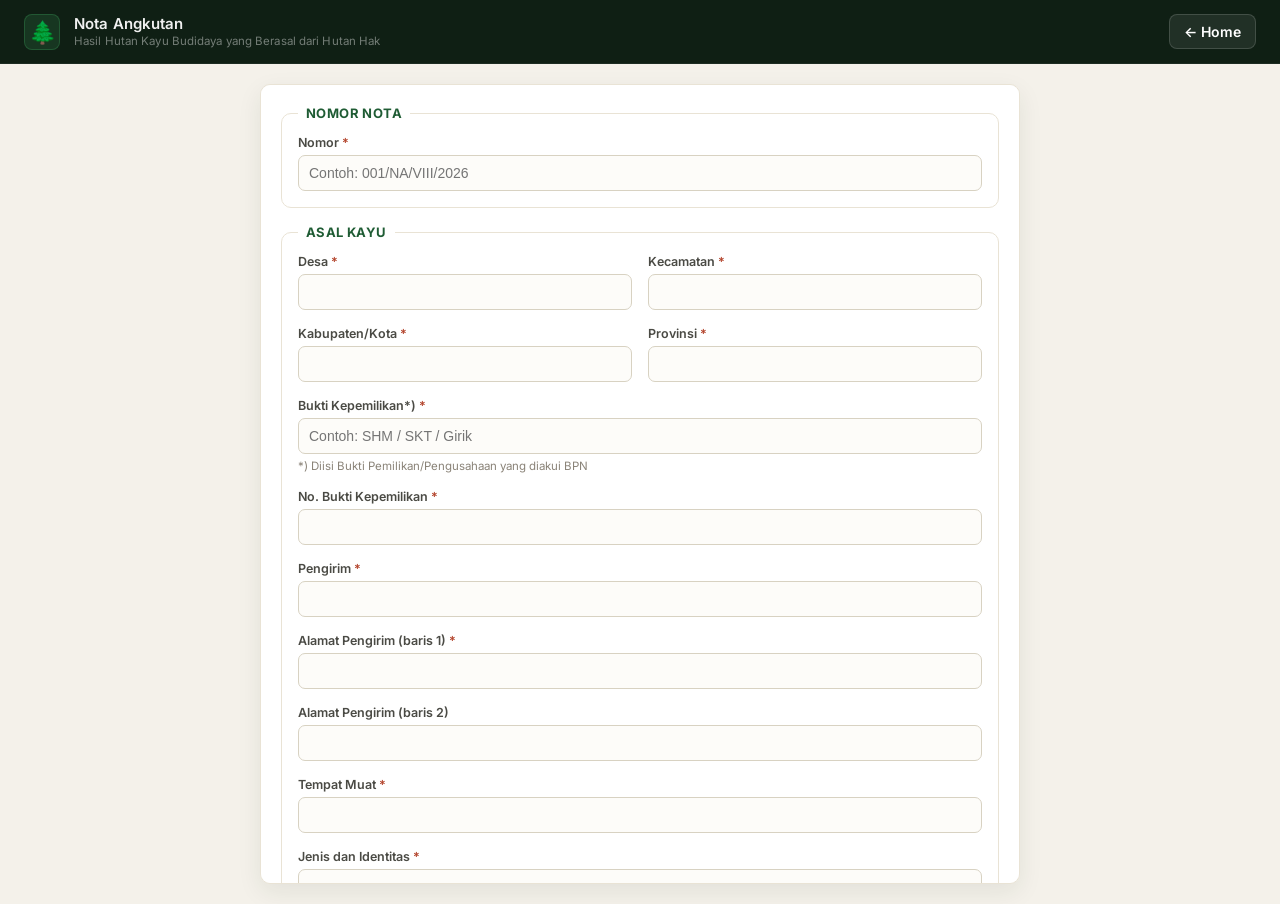
==== Surat-Nota-Angkutan/index.html @ 564a2efc "Initial commit" ====
<!DOCTYPE html>
<html lang="id">

<head>
  <meta charset="UTF-8">
  <meta name="viewport" content="width=device-width, initial-scale=1.0">
  <title>Nota Angkutan - Hasil Hutan Kayu Budidaya</title>
  <link rel="stylesheet" href="style.css">
</head>

<body>

  <div class="app">

    <!-- ============ HEADER APLIKASI ============ -->
    <header class="app-header">
      <div class="app-header__brand">
        <span class="app-header__icon">🌲</span>
        <div class="app-header__text">
          <h1>Nota Angkutan</h1>
          <p>Hasil Hutan Kayu Budidaya yang Berasal dari Hutan Hak</p>
        </div>
      </div>
      <a href="../index.html" class="btn-back-home">
        &#8592; Home
      </a>
    </header>

    <div class="app-body">

      <!-- ============ PANEL FORM (KIRI) ============ -->
      <section class="panel form-panel" aria-label="Form Input">
        <form id="notaForm" novalidate>

          <!-- HEADER / NOMOR -->
          <fieldset class="group">
            <legend>Nomor Nota</legend>
            <div class="field">
              <label for="nomor">Nomor <span class="req">*</span></label>
              <input type="text" id="nomor" name="nomor" placeholder="Contoh: 001/NA/VIII/2026" required>
            </div>
          </fieldset>

          <!-- ASAL KAYU -->
          <fieldset class="group">
            <legend>Asal Kayu</legend>

            <div class="field-row">
              <div class="field">
                <label for="desa">Desa <span class="req">*</span></label>
                <input type="text" id="desa" name="desa" required>
              </div>
              <div class="field">
                <label for="kecamatan">Kecamatan <span class="req">*</span></label>
                <input type="text" id="kecamatan" name="kecamatan" required>
              </div>
            </div>

            <div class="field-row">
              <div class="field">
                <label for="kabupaten">Kabupaten/Kota <span class="req">*</span></label>
                <input type="text" id="kabupaten" name="kabupaten" required>
              </div>
              <div class="field">
                <label for="provinsi">Provinsi <span class="req">*</span></label>
                <input type="text" id="provinsi" name="provinsi" required>
              </div>
            </div>

            <div class="field">
              <label for="buktiKepemilikan">Bukti Kepemilikan*) <span class="req">*</span></label>
              <input type="text" id="buktiKepemilikan" name="buktiKepemilikan" placeholder="Contoh: SHM / SKT / Girik">
              <small class="hint">*) Diisi Bukti Pemilikan/Pengusahaan yang diakui BPN</small>
            </div>

            <div class="field">
              <label for="noBuktiKepemilikan">No. Bukti Kepemilikan <span class="req">*</span></label>
              <input type="text" id="noBuktiKepemilikan" name="noBuktiKepemilikan">
            </div>

            <div class="field">
              <label for="pengirim">Pengirim <span class="req">*</span></label>
              <input type="text" id="pengirim" name="pengirim" required>
            </div>

            <div class="field">
              <label for="alamatPengirim1">Alamat Pengirim (baris 1) <span class="req">*</span></label>
              <input type="text" id="alamatPengirim1" name="alamatPengirim1">
            </div>
            <div class="field">
              <label for="alamatPengirim2">Alamat Pengirim (baris 2)</label>
              <input type="text" id="alamatPengirim2" name="alamatPengirim2">
            </div>

            <div class="field">
              <label for="tempatMuat">Tempat Muat <span class="req">*</span></label>
              <input type="text" id="tempatMuat" name="tempatMuat">
            </div>

            <div class="field">
              <label for="jenisIdentitas">Jenis dan Identitas <span class="req">*</span></label>
              <input type="text" id="jenisIdentitas" name="jenisIdentitas">
            </div>

            <div class="field-row">
              <div class="field">
                <label for="alatAngkut">Alat Angkut <span class="req">*</span></label>
                <input type="text" id="alatAngkut" name="alatAngkut">
              </div>
              <div class="field">
                <label for="noPol">NO. POL <span class="req">*</span></label>
                <input type="text" id="noPol" name="noPol">
              </div>
            </div>
          </fieldset>

          <!-- TUJUAN PENGANGKUTAN -->
          <fieldset class="group">
            <legend>Tujuan Pengangkutan</legend>

            <div class="field">
              <label for="namaPenerima">Nama Penerima <span class="req">*</span></label>
              <input type="text" id="namaPenerima" name="namaPenerima" required>
            </div>

            <div class="field">
              <label for="alamatPenerima1">Alamat Penerima (baris 1) <span class="req">*</span></label>
              <input type="text" id="alamatPenerima1" name="alamatPenerima1">
            </div>
            <div class="field">
              <label for="alamatPenerima2">Alamat Penerima (baris 2)</label>
              <input type="text" id="alamatPenerima2" name="alamatPenerima2">
            </div>
          </fieldset>

          <!-- MASA BERLAKU -->
          <fieldset class="group">
            <legend>Masa Berlaku</legend>

            <div class="field">
              <label for="selama">Selama <span class="req">*</span></label>
              <input type="text" id="selama" name="selama" placeholder="Contoh: 3 (tiga) hari">
            </div>

            <div class="field-row">
              <div class="field">
                <label for="dariTanggal">Dari Tanggal <span class="req">*</span></label>
                <input type="date" id="dariTanggal" name="dariTanggal">
              </div>
              <div class="field">
                <label for="sampaiTanggal">Sampai Tanggal <span class="req">*</span></label>
                <input type="date" id="sampaiTanggal" name="sampaiTanggal">
              </div>
            </div>
          </fieldset>

          <!-- TABEL ISI -->
          <fieldset class="group">
            <legend>Rincian Hasil Hutan</legend>

            <div class="table-editor" id="tableEditor">
              <div id="rowsContainer" class="rows-container"></div>
            </div>

            <div class="table-actions">
              <button type="button" id="addRowBtn" class="btn btn--ghost">+ Tambah Baris</button>
            </div>
          </fieldset>

          <!-- CATATAN -->
          <fieldset class="group">
            <legend>Catatan</legend>
            <div class="field">
              <label for="catatan">Catatan</label>
              <textarea id="catatan" name="catatan" rows="3"></textarea>
            </div>
          </fieldset>

          <!-- TANDA TANGAN -->
          <fieldset class="group">
            <legend>Tanda Tangan</legend>

            <div class="field">
              <label>Tanda Tangan</label>
              <div style="border: 1px dashed #ccc; border-radius: 8px; overflow: hidden; margin-bottom: 8px; background: #fff;">
                <canvas id="signaturePad" style="width: 100%; height: 200px; cursor: crosshair; touch-action: none; display: block;"></canvas>
              </div>
              <button type="button" id="clearSignatureBtn" class="btn btn--secondary" style="padding: 8px 16px; font-size: 14px; width: max-content;">Hapus Tanda Tangan</button>
            </div>

            <div class="field-row" style="margin-top: 16px;">
              <div class="field">
                <label for="kotaTtd">Kota (untuk tanda tangan) <span class="req">*</span></label>
                <input type="text" id="kotaTtd" name="kotaTtd" placeholder="Contoh: Depok">
              </div>
              <div class="field">
                <label for="tanggalTtd">Tanggal Tanda Tangan <span class="req">*</span></label>
                <input type="date" id="tanggalTtd" name="tanggalTtd">
              </div>
            </div>
            <div class="field">
              <label for="namaPemilik">Nama Pemilik Hutan Hak <span class="req">*</span></label>
              <input type="text" id="namaPemilik" name="namaPemilik" required>
              <small class="hint" style="margin-top: 8px; display: block; color: var(--ink-soft, #666);">Kosongkan tanggal untuk otomatis menggunakan tanggal saat dokumen diunduh.</small>
            </div>
          </fieldset>

          <!-- ============ PANEL PREVIEW (SEKARANG DI MODAL) ============ -->
          <div class="form-actions">
            <button type="button" id="downloadBlankBtn" class="btn btn--ghost"
              style="margin-right: auto; border-style: dashed;">Download File Mentah (Kosong)</button>
            <button type="reset" id="resetBtn" class="btn btn--secondary">Reset Form</button>
            <button type="button" id="previewBtn" class="btn btn--primary">Lihat & Download PDF</button>
          </div>
          <p id="formError" class="form-error" role="alert" aria-live="polite"></p>
        </form>
      </section>

      <!-- ============ CONFIRM DOWNLOAD MODAL ============ -->
      <div id="confirmModal" class="confirm-modal" aria-hidden="true">
        <div class="confirm-modal__backdrop"></div>
        <div class="confirm-modal__box">
          <div class="confirm-modal__icon">📄</div>
          <h3 class="confirm-modal__title" id="confirmModalTitle">Konfirmasi Download</h3>
          <p class="confirm-modal__desc" id="confirmModalDesc">Apakah Anda yakin ingin mengunduh file ini?</p>
          
          <div id="blankRowConfig" style="display: none; margin: 16px 0; text-align: left;">
            <label for="blankRowCount" style="display: block; font-size: 13px; font-weight: 600; color: var(--ink-soft); margin-bottom: 6px;">Jumlah Baris Tabel Kosong</label>
            <input type="number" id="blankRowCount" value="1" min="1" max="20" style="width: 100%; padding: 8px 12px; border: 1px solid var(--line); border-radius: 6px; font-size: 14px; background: #fdfcf9;">
          </div>

          <div class="confirm-modal__actions">
            <button type="button" id="confirmModalCancel" class="btn btn--secondary">Batal</button>
            <button type="button" id="confirmModalOk" class="btn btn--primary">Ya, Download</button>
          </div>
        </div>
      </div>

      <!-- ============ LOADING OVERLAY ============ -->
      <div id="loadingOverlay" class="loading-overlay" aria-hidden="true">
        <div class="loading-overlay__box">
          <div class="loading-overlay__spinner"></div>
          <p class="loading-overlay__label" id="loadingLabel">Memproses...</p>
          <div class="loading-overlay__track">
            <div class="loading-overlay__bar" id="loadingBar"></div>
          </div>
          <p class="loading-overlay__sub" id="loadingSub">Menyiapkan dokumen</p>
        </div>
      </div>

      <!-- ============ MODAL ============ -->
      <div id="previewModal" class="modal" aria-hidden="true">
        <div class="modal-backdrop" id="modalBackdrop"></div>
        <div class="modal-container">
          <div class="modal-header">
            <h2>Pratinjau Dokumen</h2>
            <button type="button" id="closeModalBtn" class="btn-icon" aria-label="Tutup">&times;</button>
          </div>
          <div class="modal-body" style="position: relative;">
            <div class="zoom-controls">
              <button type="button" id="zoomOutBtn" class="btn-icon" aria-label="Zoom Out" title="Perkecil">
                <svg width="20" height="20" viewBox="0 0 24 24" fill="none" stroke="currentColor" stroke-width="2"
                  stroke-linecap="round" stroke-linejoin="round">
                  <line x1="5" y1="12" x2="19" y2="12"></line>
                </svg>
              </button>
              <span id="zoomLevel">100%</span>
              <button type="button" id="zoomInBtn" class="btn-icon" aria-label="Zoom In" title="Perbesar">
                <svg width="20" height="20" viewBox="0 0 24 24" fill="none" stroke="currentColor" stroke-width="2"
                  stroke-linecap="round" stroke-linejoin="round">
                  <line x1="12" y1="5" x2="12" y2="19"></line>
                  <line x1="5" y1="12" x2="19" y2="12"></line>
                </svg>
              </button>
            </div>
            <div class="preview-scroll" id="modalPreviewScroll">
              <div id="pagesContainer" class="pages-container"></div>
            </div>
          </div>
          <div class="modal-footer">
            <button type="button" id="cancelDownloadBtn" class="btn btn--secondary">Kembali Edit</button>
            <button type="button" id="confirmDownloadBtn" class="btn btn--primary">Lanjut Download PDF</button>
          </div>
        </div>
      </div>

      <!-- ====== DOKUMEN TEMPLATE ====== -->
      <template id="pageTemplate">
        <div class="doc-sheet">
          <div class="doc-title">NOTA ANGKUTAN</div>
          <div class="doc-subtitle">HASIL HUTAN KAYU BUDIDAYA YANG BERASAL DARI HUTAN HAK</div>
          <div class="doc-subtitle2">(Berlaku Sebagai DKP)</div>

          <div class="doc-center-line">
            <span class="doc-label">Nomor</span><span class="doc-colon">:</span>
            <span class="doc-value out-nomor" style="min-width: 200px; border-bottom: none;"></span>
          </div>

          <div class="doc-top-info">
            <div class="doc-row">
              <div class="doc-half">
                <div class="doc-line">
                  <span class="doc-label">Desa</span><span class="doc-colon">:</span>
                  <span class="doc-value out-desa"></span>
                </div>
                <div class="doc-line">
                  <span class="doc-label">Kecamatan</span><span class="doc-colon">:</span>
                  <span class="doc-value out-kecamatan"></span>
                </div>
              </div>
              <div class="doc-half">
                <div class="doc-line">
                  <span class="doc-label" style="width: 120px;">Kabupaten/Kota</span><span class="doc-colon">:</span>
                  <span class="doc-value out-kabupaten"></span>
                </div>
                <div class="doc-line">
                  <span class="doc-label" style="width: 120px;">Provinsi</span><span class="doc-colon">:</span>
                  <span class="doc-value out-provinsi"></span>
                </div>
              </div>
            </div>

            <div class="doc-row">
              <!-- LEFT COLUMN -->
              <div class="doc-col">
                <div class="doc-section-title">ASAL KAYU</div>

                <div class="doc-line">
                  <span class="doc-label">Bukti Kepemilikan*)</span><span class="doc-colon">:</span>
                  <span class="doc-value out-buktiKepemilikan"></span>
                </div>
                <div class="doc-line">
                  <span class="doc-label">No.Bukti Kepemilikan</span><span class="doc-colon">:</span>
                  <span class="doc-value out-noBuktiKepemilikan"></span>
                </div>
                <div class="doc-line">
                  <span class="doc-label">Pengirim</span><span class="doc-colon">:</span>
                  <span class="doc-value out-pengirim"></span>
                </div>
                <div class="doc-line">
                  <span class="doc-label">Alamat Pengirim</span><span class="doc-colon">:</span>
                  <span class="doc-value out-alamatPengirim1"></span>
                </div>
                <div class="doc-line">
                  <span class="doc-label"></span><span class="doc-colon">:</span>
                  <span class="doc-value out-alamatPengirim2"></span>
                </div>
                <div class="doc-line">
                  <span class="doc-label">Tempat Muat</span><span class="doc-colon">:</span>
                  <span class="doc-value out-tempatMuat"></span>
                </div>
                <div class="doc-line">
                  <span class="doc-label">Jenis dan Identitas</span><span class="doc-colon">:</span>
                  <span class="doc-value out-jenisIdentitas"></span>
                </div>
                <div class="doc-line doc-line-alat">
                  <span class="doc-label">Alat Angkut</span><span class="doc-colon">:</span>
                  <span class="doc-value doc-value-alat out-alatAngkut"></span>
                  <span class="doc-label-nopol">NO.POL</span><span class="doc-colon-nopol">:</span>
                  <span class="doc-value doc-value-nopol out-noPol"></span>
                </div>
              </div>

              <!-- RIGHT COLUMN -->
              <div class="doc-col">
                <div class="doc-section-title">TUJUAN PENGANGKUTAN</div>

                <div class="doc-line">
                  <span class="doc-label">Nama Penerima</span><span class="doc-colon">:</span>
                  <span class="doc-value out-namaPenerima"></span>
                </div>
                <div class="doc-line">
                  <span class="doc-label">Alamat Penerima</span><span class="doc-colon">:</span>
                  <span class="doc-value out-alamatPenerima1"></span>
                </div>
                <div class="doc-line">
                  <span class="doc-label"></span><span class="doc-colon">:</span>
                  <span class="doc-value out-alamatPenerima2"></span>
                </div>

                <div class="doc-section-title doc-section-title-mt">MASA BERLAKU</div>

                <div class="doc-line">
                  <span class="doc-label">Selama</span><span class="doc-colon">:</span>
                  <span class="doc-value out-selama"></span>
                </div>
                <div class="doc-line">
                  <span class="doc-label">Dari Tanggal</span><span class="doc-colon">:</span>
                  <span class="doc-value out-dariTanggal"></span>
                </div>
                <div class="doc-line">
                  <span class="doc-label">Sampai Tanggal</span><span class="doc-colon">:</span>
                  <span class="doc-value out-sampaiTanggal"></span>
                </div>
              </div>
            </div>
          </div>

          <table class="doc-table">
            <thead>
              <tr>
                <th class="col-nomor">Nomor</th>
                <th class="col-jenis">Jenis Hasil Hutan</th>
                <th class="col-jumlah">Jumlah<br>(Batang/Kapling/Ikat)</th>
                <th class="col-volume">Volume<br>(SM)</th>
                <th class="col-ket">Keterangan</th>
              </tr>
            </thead>
            <tbody class="out-tbody">
              <!-- rows injected by JS -->
            </tbody>
            <tfoot class="out-tfoot">
              <tr>
                <td class="col-nomor"></td>
                <td class="col-jenis doc-jumlah-label">JUMLAH</td>
                <td class="col-jumlah out-totalJumlah"></td>
                <td class="col-volume out-totalVolume"></td>
                <td class="col-ket"></td>
              </tr>
            </tfoot>
          </table>

          <div class="doc-bottom-info">
            <div class="doc-catatan">
              Catatan :
              <div class="out-catatan"
                style="margin-top: 2px; margin-bottom: 4px; white-space: pre-wrap; display: none;"></div>
              <div class="doc-footnote">*) Diisi Bukti Pemilikan/Pengusahaan yang diakui BPN</div>
            </div>

            <div class="doc-signature">
              <div class="doc-signature__inner">
                <div class="doc-signature__date out-tglTtd">&nbsp;</div>
                <div class="doc-signature__role">Pemilik Hutan Hak</div>
                <div class="doc-signature__space" style="height: 80px; display: flex; align-items: center; justify-content: center; margin: 4px 0;">
                  <img class="out-signature" style="max-height: 100%; max-width: 100%; object-fit: contain; display: none;" src="" alt="" />
                </div>
                <div class="doc-signature__name out-namaPemilik"></div>
              </div>
            </div>
          </div>

        </div>
      </template>
      <!-- ====== END DOKUMEN ====== -->

    </div>
  </div>

  <!-- Libraries untuk generate PDF -->
  <script src="https://cdnjs.cloudflare.com/ajax/libs/html2canvas/1.4.1/html2canvas.min.js"></script>
  <script src="https://cdnjs.cloudflare.com/ajax/libs/jspdf/2.5.1/jspdf.umd.min.js"></script>
  <script src="script.js"></script>
</body>

</html>
---- Surat-Nota-Angkutan/style.css ----
@import url('https://fonts.googleapis.com/css2?family=Inter:wght@400;500;600;700&display=swap');

/* =========================================================
   RESET & BASE
========================================================= */
*,
*::before,
*::after {
  box-sizing: border-box;
}

:root {
  --forest-900: #16321f;
  --forest-700: #1f5c34;
  --forest-600: #2a7a45;
  --forest-500: #3a9457;
  --bark-100: #f4f1ea;
  --bark-200: #e9e3d5;
  --paper: #ffffff;
  --ink: #1c1c1c;
  --ink-soft: #4a4a44;
  --line: #d8d2c2;
  --amber: #c98a2c;
  --danger: #b3432b;
  --radius: 10px;
  --shadow: 0 8px 24px rgba(22, 50, 31, 0.08);
  font-size: 16px;
}

html,
body {
  margin: 0;
  padding: 0;
  background: var(--bark-100);
  color: var(--ink);
  font-family: "Inter", "Segoe UI", system-ui, -apple-system, sans-serif;
  -webkit-font-smoothing: antialiased;
  overflow-x: hidden;
  /* Prevent horizontal scroll on mobile */
  width: 100%;
}

button {
  font-family: inherit;
}

/* =========================================================
   APP SHELL
========================================================= */
.app {
  min-height: 100vh;
  display: flex;
  flex-direction: column;
}

.app-header {
  background: #0f1f14;
  color: #fff;
  padding: 0 24px;
  height: 64px;
  display: flex;
  align-items: center;
  justify-content: space-between;
  position: sticky;
  top: 0;
  z-index: 10;
  border-bottom: 1px solid rgba(255,255,255,0.06);
}

.btn-back-home {
  display: inline-flex;
  align-items: center;
  gap: 6px;
  padding: 8px 14px;
  border-radius: 8px;
  background: rgba(255, 255, 255, 0.08);
  border: 1px solid rgba(255, 255, 255, 0.15);
  color: #fff;
  text-decoration: none;
  font-size: 14px;
  font-weight: 600;
  white-space: nowrap;
  flex-shrink: 0;
  transition: background 0.2s, border-color 0.2s;
}

.btn-back-home:hover {
  background: rgba(58, 148, 87, 0.3);
  border-color: rgba(58, 148, 87, 0.6);
}

.app-header__brand {
  display: flex;
  align-items: center;
  gap: 14px;
  max-width: 1400px;
  margin: 0 auto;
  width: 100%;
}

.app-header__icon {
  font-size: 22px;
  line-height: 1;
  width: 36px;
  height: 36px;
  display: flex;
  align-items: center;
  justify-content: center;
  background: rgba(58, 148, 87, 0.2);
  border: 1px solid rgba(58, 148, 87, 0.35);
  border-radius: 8px;
  flex-shrink: 0;
}

.app-header__text {
  display: flex;
  flex-direction: column;
  gap: 1px;
}

.app-header h1 {
  margin: 0;
  font-size: 15px;
  font-weight: 600;
  letter-spacing: 0.1px;
  color: #f0f0f0;
  line-height: 1.2;
}

.app-header p {
  margin: 0;
  font-size: 11.5px;
  color: rgba(255, 255, 255, 0.42);
  letter-spacing: 0.1px;
  font-weight: 400;
  line-height: 1.3;
}

.app-body {
  flex: 1;
  padding: 20px;
  max-width: 800px;
  width: 100%;
  margin: 0 auto;
}

@media (max-width: 520px) {
  .app-body {
    padding: 10px 8px;
  }

  .form-panel {
    padding: 14px 14px 18px;
  }

  .group {
    padding: 12px 12px 14px;
  }
}

.panel {
  background: var(--paper);
  border-radius: var(--radius);
  box-shadow: var(--shadow);
  border: 1px solid var(--bark-200);
}

/* =========================================================
   FORM PANEL
========================================================= */
.form-panel {
  padding: 20px 20px 24px;
  max-height: calc(100vh - 100px);
  overflow-y: auto;
}

@media (max-width: 980px) {
  .form-panel {
    max-height: none;
  }
}

.group {
  border: 1px solid var(--bark-200);
  border-radius: var(--radius);
  padding: 14px 16px 16px;
  margin: 0 0 16px;
}

.group legend {
  padding: 0 8px;
  font-weight: 700;
  font-size: 13px;
  letter-spacing: 0.4px;
  text-transform: uppercase;
  color: var(--forest-700);
}

.field {
  margin-bottom: 16px;
}

.field:last-child {
  margin-bottom: 0;
}

.field-row {
  display: grid;
  grid-template-columns: 1fr 1fr;
  gap: 16px;
  margin-bottom: 16px;
}

.field-row:last-child {
  margin-bottom: 0;
}

.field-row .field {
  margin-bottom: 0;
}

@media (max-width: 520px) {
  .field-row {
    grid-template-columns: 1fr;
  }
}

.field label {
  display: block;
  font-size: 12.5px;
  font-weight: 600;
  color: var(--ink-soft);
  margin-bottom: 5px;
}

.req {
  color: var(--danger);
}

.field input[type="text"],
.field input[type="date"],
.field textarea {
  width: 100%;
  padding: 9px 10px;
  border: 1px solid var(--line);
  border-radius: 7px;
  font-size: 14px;
  background: #fdfcf9;
  color: var(--ink);
  transition: border-color .15s, box-shadow .15s;
}

.field input:focus,
.field textarea:focus {
  outline: none;
  border-color: var(--forest-500);
  box-shadow: 0 0 0 3px rgba(58, 148, 87, 0.18);
  background: #fff;
}

.field textarea {
  resize: vertical;
  min-height: 60px;
}

.hint {
  display: block;
  margin-top: 5px;
  font-size: 11.5px;
  color: #8a8378;
}

/* Table editor (input side - now Card Layout) */
.table-editor {
  border: none;
  background: transparent;
  overflow: visible;
}

.rows-container {
  display: flex;
  flex-direction: column;
  gap: 16px;
}

.row-item {
  display: grid;
  grid-template-columns: 1fr 1fr;
  gap: 14px;
  background: var(--paper);
  border: 1px solid var(--bark-200);
  border-radius: 10px;
  padding: 16px;
  position: relative;
  box-shadow: 0 2px 8px rgba(0, 0, 0, 0.04);
  transition: transform 0.2s, box-shadow 0.2s;
}

.row-item:hover {
  transform: translateY(-2px);
  box-shadow: 0 4px 12px rgba(0, 0, 0, 0.08);
  border-color: var(--line);
}

.row-item-header {
  grid-column: 1 / -1;
  display: flex;
  justify-content: space-between;
  align-items: center;
  border-bottom: 1px solid var(--bark-200);
  padding-bottom: 10px;
  margin-bottom: 2px;
}

.row-item-title {
  font-weight: 700;
  font-size: 13px;
  color: var(--forest-700);
  text-transform: uppercase;
  letter-spacing: 0.5px;
}

.row-delete-btn {
  background: rgba(179, 67, 43, 0.1);
  color: var(--danger);
  border: 1px solid rgba(179, 67, 43, 0.3);
  border-radius: 20px;
  padding: 4px 12px;
  font-size: 12px;
  font-weight: 600;
  cursor: pointer;
  transition: all 0.2s ease;
}

.row-delete-btn:hover {
  background: var(--danger);
  color: #fff;
}

.row-field {
  display: flex;
  flex-direction: column;
  gap: 6px;
}

.row-field label {
  font-size: 11.5px;
  font-weight: 600;
  color: var(--ink-soft);
  text-transform: uppercase;
  letter-spacing: 0.3px;
}

.row-field input {
  width: 100%;
  border: 1px solid var(--line);
  padding: 10px 12px;
  font-size: 13.5px;
  background: #fdfcf9;
  border-radius: 6px;
  transition: all 0.2s ease;
  color: var(--ink);
}

.row-field input:focus {
  outline: none;
  background: #fff;
  border-color: var(--forest-500);
  box-shadow: 0 0 0 3px rgba(58, 148, 87, 0.15);
}

.field-full {
  grid-column: 1 / -1;
}

.field-half {
  grid-column: span 1;
}

@media (max-width: 480px) {
  .row-item {
    grid-template-columns: 1fr;
  }

  .field-half {
    grid-column: 1 / -1;
  }
}

.table-actions {
  display: flex;
  gap: 10px;
  margin-top: 10px;
}

/* Jumlah + satuan layout */
.jumlah-input-row {
  display: flex;
  gap: 6px;
  align-items: center;
}

.jumlah-number-input {
  flex: 1;
  border: 1px solid var(--line);
  padding: 10px 12px;
  font-size: 13.5px;
  background: #fdfcf9;
  border-radius: 6px;
  transition: all 0.2s ease;
  color: var(--ink);
  font-family: inherit;
  min-width: 0;
}

.jumlah-number-input:focus {
  outline: none;
  background: #fff;
  border-color: var(--forest-500);
  box-shadow: 0 0 0 3px rgba(58, 148, 87, 0.15);
}

.satuan-select {
  flex-shrink: 0;
  border: 1px solid var(--line);
  padding: 10px 8px;
  font-size: 13px;
  background: #fdfcf9;
  border-radius: 6px;
  color: var(--ink);
  font-family: inherit;
  cursor: pointer;
  transition: border-color 0.2s, box-shadow 0.2s;
  -webkit-appearance: none;
  appearance: none;
  text-align: center;
  min-width: 100px;
}

.satuan-select:focus {
  outline: none;
  border-color: var(--forest-500);
  box-shadow: 0 0 0 3px rgba(58, 148, 87, 0.15);
}

/* Buttons */
.btn {
  border: none;
  border-radius: 8px;
  padding: 10px 16px;
  font-size: 13.5px;
  font-weight: 600;
  cursor: pointer;
  transition: transform .08s ease, background .15s, box-shadow .15s;
}

.btn:active {
  transform: translateY(1px);
}

.btn--primary {
  background: var(--forest-600);
  color: #fff;
  box-shadow: 0 4px 12px rgba(42, 122, 69, 0.3);
}

.btn--primary:hover {
  background: var(--forest-700);
}

.btn--secondary {
  background: var(--bark-200);
  color: var(--forest-900);
}

.btn--secondary:hover {
  background: #ded6c1;
}

.btn--ghost {
  background: #fff;
  color: var(--forest-700);
  border: 1px solid var(--forest-500);
  padding: 7px 12px;
  font-size: 12.5px;
}

.btn--ghost:hover {
  background: #eef6f0;
}

.btn--danger {
  color: var(--danger);
  border-color: var(--danger);
}

.btn--danger:hover {
  background: #fbebe6;
}

.form-actions {
  display: flex;
  gap: 12px;
  margin-top: 32px;
  padding-top: 24px;
  border-top: 1px solid var(--bark-200);
  align-items: center;
  justify-content: flex-end;
}

@media (max-width: 480px) {
  .form-actions {
    flex-direction: column-reverse;
  }
  .form-actions .btn {
    width: 100%;
    padding: 14px 16px;
  }
}

.form-error {
  color: var(--danger);
  font-size: 13px;
  font-weight: 600;
  margin: 10px 0 0;
  min-height: 18px;
}

/* =========================================================
   VALIDATION POPUP (MODAL OVERLAY)
========================================================= */
.validation-popup-overlay {
  position: fixed;
  inset: 0;
  z-index: 2000;
  display: flex;
  align-items: center;
  justify-content: center;
  padding: 20px;
  background: rgba(0, 0, 0, 0.35);
  backdrop-filter: blur(6px);
  animation: overlayFadeIn 0.2s ease;
}

@keyframes overlayFadeIn {
  from { opacity: 0; }
  to   { opacity: 1; }
}

.validation-popup {
  background: #ffffff;
  border: 1px solid rgba(210, 180, 175, 0.6);
  border-radius: 20px;
  padding: 0;
  width: 100%;
  max-width: 480px;
  box-shadow: 0 24px 64px rgba(0, 0, 0, 0.18);
  overflow: hidden;
  animation: popupIn 0.28s cubic-bezier(0.34, 1.56, 0.64, 1);
}

@keyframes popupIn {
  from { opacity: 0; transform: scale(0.94) translateY(10px); }
  to   { opacity: 1; transform: scale(1) translateY(0); }
}

.validation-popup__header {
  display: flex;
  justify-content: space-between;
  align-items: center;
  padding: 18px 20px 16px;
  background: #fff8f7;
  border-bottom: 1px solid rgba(210, 180, 175, 0.5);
}

.validation-popup__title {
  font-size: 14px;
  font-weight: 700;
  color: #2c2c2c;
  display: flex;
  align-items: center;
  gap: 8px;
}

.validation-popup__icon {
  font-size: 18px;
  line-height: 1;
}

.validation-popup__close {
  background: transparent;
  border: 1.5px solid rgba(179, 67, 43, 0.4);
  border-radius: 20px;
  color: var(--danger);
  font-size: 12px;
  font-weight: 600;
  padding: 4px 12px;
  cursor: pointer;
  transition: all 0.15s ease;
  white-space: nowrap;
  flex-shrink: 0;
}

.validation-popup__close:hover {
  background: var(--danger);
  color: #fff;
  border-color: var(--danger);
}

.validation-popup__chips {
  display: flex;
  flex-wrap: wrap;
  gap: 8px;
  padding: 18px 20px 22px;
  background: #ffffff;
}

.validation-popup__chip {
  display: inline-flex;
  align-items: center;
  gap: 5px;
  background: #ffffff;
  border: 1.5px solid rgba(200, 110, 90, 0.45);
  border-radius: 20px;
  color: #c0422a;
  font-size: 12.5px;
  font-weight: 500;
  padding: 5px 13px;
  font-family: "Inter", "Segoe UI", sans-serif;
}

.validation-popup__chip-x {
  font-size: 10px;
  opacity: 0.65;
}


/* =========================================================
   MODAL PRATINJAU
========================================================= */
.modal {
  display: none;
  position: fixed;
  top: 0;
  left: 0;
  right: 0;
  bottom: 0;
  z-index: 1000;
  align-items: center;
  justify-content: center;
  padding: 16px;
}

.modal.active {
  display: flex;
}

.modal-backdrop {
  position: absolute;
  top: 0;
  left: 0;
  right: 0;
  bottom: 0;
  background: rgba(0, 0, 0, 0.6);
  backdrop-filter: blur(4px);
}

.modal-container {
  position: relative;
  background: var(--paper);
  border-radius: 12px;
  width: 100%;
  max-width: 900px;
  max-height: 90vh;
  display: flex;
  flex-direction: column;
  box-shadow: 0 10px 40px rgba(0, 0, 0, 0.3);
  overflow: hidden;
}

.modal-header {
  padding: 16px 24px;
  border-bottom: 1px solid var(--bark-200);
  display: flex;
  justify-content: space-between;
  align-items: center;
  background: #fff;
}

.modal-header h2 {
  margin: 0;
  font-size: 18px;
  color: var(--forest-900);
}

.btn-icon {
  background: none;
  border: none;
  font-size: 24px;
  cursor: pointer;
  color: var(--ink-soft);
  padding: 4px;
  line-height: 1;
}

.btn-icon:hover {
  color: var(--danger);
}

.modal-body {
  flex: 1;
  overflow: auto;
  background: var(--bark-200);
  padding: 24px;
  display: flex;
  justify-content: center;
  align-items: flex-start;
}

.modal-footer {
  padding: 16px 24px;
  border-top: 1px solid var(--bark-200);
  display: flex;
  justify-content: flex-end;
  gap: 12px;
  background: #fff;
}

/* Scaling container for mobile inside modal */
.pages-container {
  display: flex;
  flex-direction: column;
  gap: 24px;
  transform-origin: top center;
  transition: transform 0.2s ease;
}

.zoom-controls {
  position: absolute;
  top: 16px;
  right: 16px;
  background: rgba(255, 255, 255, 0.95);
  backdrop-filter: blur(4px);
  border-radius: 30px;
  display: flex;
  align-items: center;
  gap: 8px;
  padding: 6px 8px;
  box-shadow: 0 4px 12px rgba(0, 0, 0, 0.15);
  border: 1px solid var(--bark-200);
  z-index: 10;
}

.zoom-controls .btn-icon {
  background: var(--forest-50);
  color: var(--forest-900);
  border-radius: 50%;
  width: 32px;
  height: 32px;
  display: flex;
  align-items: center;
  justify-content: center;
  transition: all 0.2s;
}

.zoom-controls .btn-icon:hover {
  background: var(--forest-100);
  transform: scale(1.05);
}

.zoom-controls #zoomLevel {
  font-size: 13px;
  font-weight: 700;
  color: var(--forest-900);
  min-width: 44px;
  text-align: center;
}

/* =========================================================
   DOKUMEN — REPLIKA TATA LETAK ASLI (JANGAN DIUBAH)
   Ukuran dasar meniru kertas A4
========================================================= */
.doc-sheet {
  width: 794px;
  /* A4 width */
  min-height: 1123px;
  /* A4 height */
  margin: 0 auto;
  /* Center within the scroll container */
  background: #ffffff;
  color: #000;
  font-family: "Times New Roman", Times, serif;
  font-size: 15px;
  line-height: 1.5;
  padding: 40px 50px;
  box-shadow: 0 2px 14px rgba(0, 0, 0, 0.18);
  position: relative;
  box-sizing: border-box;
  display: flex;
  flex-direction: column;
}

.doc-bottom-info {
  margin-top: 40px;
}

.doc-title {
  text-align: center;
  font-weight: 700;
  font-size: 18px;
  letter-spacing: 0.5px;
}

.doc-subtitle {
  text-align: center;
  font-weight: 700;
  font-size: 16px;
  margin-top: 2px;
}

.doc-subtitle2 {
  text-align: center;
  font-size: 15px;
  margin-top: 2px;
  margin-bottom: 5px;
}

.doc-center-line {
  text-align: center;
  margin-bottom: 20px;
}

.doc-center-line .doc-label {
  display: inline-block;
  margin-right: 5px;
}

.doc-center-line .doc-value {
  display: inline-block;
  text-align: left;
  border-bottom: 1px solid #000;
}

.doc-row {
  display: flex;
  justify-content: space-between;
  margin-bottom: 10px;
}

.doc-half,
.doc-col {
  width: 48%;
}

.doc-line {
  display: flex;
  margin-bottom: 4px;
}

.doc-label {
  width: 140px;
  flex-shrink: 0;
}

.doc-colon {
  width: 15px;
  text-align: center;
  flex-shrink: 0;
}

.doc-value {
  flex-grow: 1;
  border-bottom: 1px solid #000;
  min-height: 22px;
  word-break: break-word;
}

.doc-section-title {
  font-weight: 700;
  margin: 15px 0 5px;
}

.doc-section-title-mt {
  margin-top: 25px;
}

.doc-line-alat {
  display: flex;
  align-items: flex-end;
  flex-wrap: nowrap;
  white-space: nowrap;
}

.doc-line-alat::after {
  content: "";
  flex-grow: 1;
}

.doc-value-alat {
  flex-grow: 0;
  flex-shrink: 0;
  min-width: 70px;
  width: auto;
}

.doc-label-nopol {
  margin-left: 5px;
  margin-right: 5px;
  flex-shrink: 0;
  white-space: nowrap;
  font-size: 12.5px;
}

.doc-colon-nopol {
  margin-right: 5px;
  font-size: 12.5px;
}

.doc-value-nopol {
  flex-grow: 0;
  flex-shrink: 0;
  min-width: 70px;
  width: auto;
  font-size: 12.5px;
}

.doc-table {
  width: 100%;
  border-collapse: collapse;
  margin-top: 20px;
  font-size: 14px;
}

.doc-table th,
.doc-table td {
  border: 1px solid #000;
  padding: 5px;
  text-align: center;
  vertical-align: top;
}

.doc-table thead th {
  font-weight: 700;
}

.doc-table tbody td {
  /* Minimal height padding but without hardcoding 400px so it grows dynamically */
}

.doc-table tbody td.col-jenis {
  text-align: left;
}

.doc-table tfoot td {
  height: 30px;
  font-weight: 700;
}

.doc-table .col-nomor {
  width: 50px;
}

.doc-table .col-jenis {
  width: 250px;
}

.doc-table .col-jumlah {
  width: 150px;
}

.doc-table .col-volume {
  width: 100px;
}

.doc-table .col-ket {
  width: 150px;
}

.doc-jumlah-label {
  text-align: center !important;
}

.doc-catatan {
  margin-top: 15px;
  font-size: 14px;
}

.doc-footnote {
  margin-left: 20px;
  margin-top: 5px;
}

.doc-signature {
  display: flex;
  justify-content: flex-end;
  margin-top: 30px;
}

.doc-signature__inner {
  text-align: center;
  width: 250px;
}

.doc-signature__date {
  margin-bottom: 5px;
  min-height: 22px;
}

.doc-signature__role {
  margin-bottom: 70px;
}

.doc-signature__name {
  text-decoration: underline;
}

.doc-sheet.render-mode {
  box-shadow: none;
}

.doc-signature__name {
  text-decoration: underline;
}

.doc-sheet.render-mode {
  box-shadow: none;
}

/* =========================================================
   CONFIRM DOWNLOAD MODAL
========================================================= */
.confirm-modal {
  display: none;
  position: fixed;
  inset: 0;
  z-index: 2000;
  align-items: center;
  justify-content: center;
}

.confirm-modal.active {
  display: flex;
}

.confirm-modal__backdrop {
  position: absolute;
  inset: 0;
  background: rgba(0, 0, 0, 0.5);
  backdrop-filter: blur(6px);
}

.confirm-modal__box {
  position: relative;
  background: #fff;
  border-radius: 18px;
  padding: 36px 32px 28px;
  max-width: 360px;
  width: calc(100% - 40px);
  text-align: center;
  box-shadow: 0 20px 60px rgba(0, 0, 0, 0.25);
  animation: slideUp 0.25s cubic-bezier(0.34, 1.56, 0.64, 1) forwards;
}

@keyframes slideUp {
  from { opacity: 0; transform: translateY(30px) scale(0.95); }
  to   { opacity: 1; transform: translateY(0) scale(1); }
}

.confirm-modal__icon {
  font-size: 42px;
  margin-bottom: 12px;
}

.confirm-modal__title {
  margin: 0 0 8px;
  font-size: 18px;
  font-weight: 700;
  color: var(--forest-900);
}

.confirm-modal__desc {
  margin: 0 0 24px;
  font-size: 14px;
  color: var(--ink-soft);
  line-height: 1.6;
}

.confirm-modal__actions {
  display: flex;
  gap: 10px;
  justify-content: center;
}

.confirm-modal__actions .btn {
  flex: 1;
  padding: 12px 16px;
}

/* =========================================================
   LOADING OVERLAY
========================================================= */
.loading-overlay {
  display: none;
  position: fixed;
  inset: 0;
  z-index: 3000;
  align-items: center;
  justify-content: center;
  background: rgba(0, 0, 0, 0.55);
  backdrop-filter: blur(8px);
}

.loading-overlay.active {
  display: flex;
}

.loading-overlay__box {
  background: #fff;
  border-radius: 18px;
  padding: 36px 32px;
  max-width: 320px;
  width: calc(100% - 40px);
  text-align: center;
  box-shadow: 0 20px 60px rgba(0,0,0,0.25);
  animation: slideUp 0.2s ease forwards;
}

.loading-overlay__spinner {
  width: 48px;
  height: 48px;
  border: 4px solid var(--bark-200);
  border-top-color: var(--forest-600);
  border-radius: 50%;
  margin: 0 auto 20px;
  animation: spin 0.8s linear infinite;
}

@keyframes spin {
  to { transform: rotate(360deg); }
}

.loading-overlay__label {
  font-size: 16px;
  font-weight: 700;
  color: var(--forest-900);
  margin: 0 0 6px;
}

.loading-overlay__track {
  background: var(--bark-200);
  border-radius: 99px;
  height: 8px;
  margin: 16px 0 10px;
  overflow: hidden;
}

.loading-overlay__bar {
  height: 100%;
  width: 0%;
  background: linear-gradient(90deg, var(--forest-500), var(--forest-400));
  border-radius: 99px;
  transition: width 0.35s ease;
}

.loading-overlay__sub {
  font-size: 12.5px;
  color: var(--ink-soft);
  margin: 0;
}
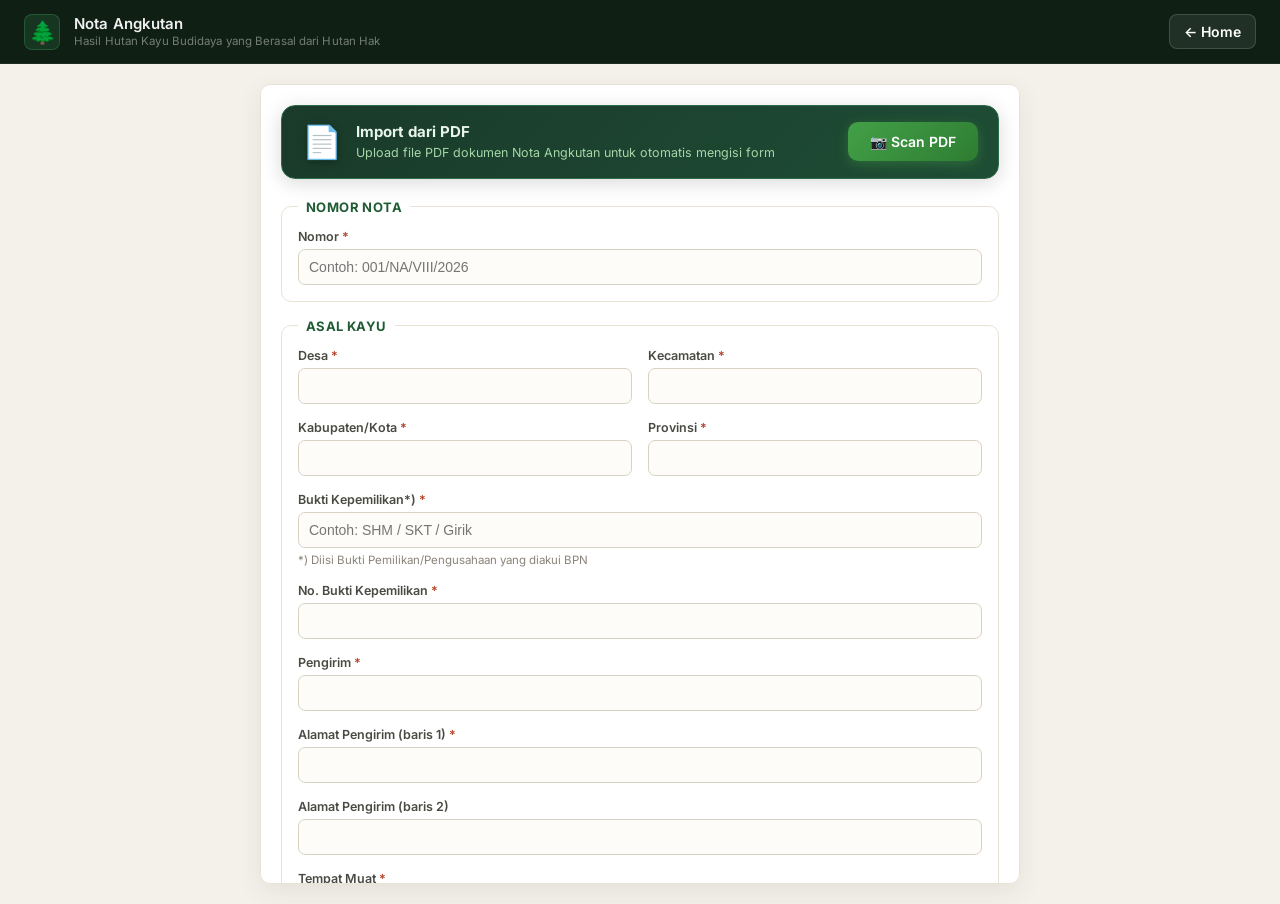
==== commit ff8a9827: "tambahan fitur scan pdf di nota angkutan" ====
--- a/Surat-Nota-Angkutan/index.html
+++ b/Surat-Nota-Angkutan/index.html
@@ -6,6 +6,8 @@
   <meta name="viewport" content="width=device-width, initial-scale=1.0">
   <title>Nota Angkutan - Hasil Hutan Kayu Budidaya</title>
   <link rel="stylesheet" href="style.css">
+  <script src="https://cdnjs.cloudflare.com/ajax/libs/pdf.js/3.11.174/pdf.min.js"></script>
+  <script src="https://cdn.jsdelivr.net/npm/tesseract.js@5/dist/tesseract.min.js"></script>
 </head>
 
 <body>
@@ -31,6 +33,21 @@
       <!-- ============ PANEL FORM (KIRI) ============ -->
       <section class="panel form-panel" aria-label="Form Input">
         <form id="notaForm" novalidate>
+
+          <!-- ============ SCAN PDF ============ -->
+          <div class="scan-pdf-banner">
+            <div class="scan-pdf-info">
+              <span class="scan-pdf-icon">📄</span>
+              <div>
+                <div class="scan-pdf-title">Import dari PDF</div>
+                <div class="scan-pdf-desc">Upload file PDF dokumen Nota Angkutan untuk otomatis mengisi form</div>
+              </div>
+            </div>
+            <label for="scanPdfInput" class="btn btn--scan" id="scanPdfBtn">
+              📷 Scan PDF
+            </label>
+            <input type="file" id="scanPdfInput" accept="application/pdf" style="display:none;">
+          </div>
 
           <!-- HEADER / NOMOR -->
           <fieldset class="group">
@@ -447,6 +464,68 @@
     </div>
   </div>
 
+  <!-- OVERLAY OCR -->
+  <div id="ocrOverlay" class="val-overlay"></div>
+
+  <!-- MODAL LOADING OCR -->
+  <div id="ocrLoadingModal" class="val-toast loading-modal" role="dialog" aria-modal="true">
+    <div class="val-toast-inner">
+      <div class="loading-spinner"></div>
+      <div class="loading-title">Membaca PDF...</div>
+      <div class="loading-bar">
+        <div class="loading-progress" id="ocrProgressBar"></div>
+      </div>
+      <div class="loading-desc" id="ocrLoadingDesc">Mengekstrak teks dari dokumen...</div>
+    </div>
+  </div>
+
+  <!-- MODAL REVIEW HASIL SCAN -->
+  <div id="ocrReviewModal" class="ocr-review-modal" role="dialog" aria-modal="true">
+    <div class="ocr-review-inner">
+      <div class="ocr-review-header">
+        <div class="ocr-review-title">📄 Hasil Scan PDF</div>
+        <button class="preview-close" id="ocrReviewCloseBtn" title="Tutup">✕</button>
+      </div>
+      <div class="ocr-review-body">
+        <div class="ocr-review-note">
+          ⚠️ Periksa dan edit data di bawah sebelum diterapkan ke form. Kolom yang kosong berarti tidak ditemukan di PDF.
+        </div>
+
+        <div class="ocr-section-title">Data Pengiriman & Penerima</div>
+        <div class="ocr-field-grid">
+          <div class="ocr-field"><label>Nomor Nota</label><input type="text" id="ocr_nomor"></div>
+          <div class="ocr-field"><label>Desa</label><input type="text" id="ocr_desa"></div>
+          <div class="ocr-field"><label>Kecamatan</label><input type="text" id="ocr_kecamatan"></div>
+          <div class="ocr-field"><label>Kabupaten/Kota</label><input type="text" id="ocr_kabupaten"></div>
+          <div class="ocr-field"><label>Provinsi</label><input type="text" id="ocr_provinsi"></div>
+          <div class="ocr-field"><label>Bukti Kepemilikan</label><input type="text" id="ocr_buktiKepemilikan"></div>
+          <div class="ocr-field"><label>No. Bukti</label><input type="text" id="ocr_noBuktiKepemilikan"></div>
+          <div class="ocr-field"><label>Pengirim</label><input type="text" id="ocr_pengirim"></div>
+          <div class="ocr-field"><label>Alamat Pengirim</label><input type="text" id="ocr_alamatPengirim1"></div>
+          <div class="ocr-field"><label>Tempat Muat</label><input type="text" id="ocr_tempatMuat"></div>
+          <div class="ocr-field"><label>Jenis & Identitas</label><input type="text" id="ocr_jenisIdentitas"></div>
+          <div class="ocr-field"><label>Nama Penerima</label><input type="text" id="ocr_namaPenerima"></div>
+          <div class="ocr-field"><label>Alamat Penerima</label><input type="text" id="ocr_alamatPenerima1"></div>
+        </div>
+
+        <div class="ocr-section-title">Informasi Pengangkutan</div>
+        <div class="ocr-field-grid">
+          <div class="ocr-field"><label>Alat Angkut</label><input type="text" id="ocr_alatAngkut"></div>
+          <div class="ocr-field"><label>NO. POL</label><input type="text" id="ocr_noPol"></div>
+        </div>
+
+        <div class="ocr-section-title">Daftar Hasil Hutan <span id="ocrGroupCount" style="font-weight:400;font-size:13px;"></span></div>
+        <div id="ocrGroupsPreview" class="ocr-groups-preview"></div>
+        <button type="button" class="btn btn--ghost" id="ocrAddRowBtn" style="margin-top:8px;">+ Tambah Baris Kayu</button>
+      </div>
+
+      <div class="ocr-review-footer">
+        <button type="button" id="ocrCancelBtn" class="btn btn--secondary">Batal</button>
+        <button type="button" id="ocrApplyBtn" class="btn btn--primary">✅ Terapkan ke Form</button>
+      </div>
+    </div>
+  </div>
+
   <!-- Libraries untuk generate PDF -->
   <script src="https://cdnjs.cloudflare.com/ajax/libs/html2canvas/1.4.1/html2canvas.min.js"></script>
   <script src="https://cdnjs.cloudflare.com/ajax/libs/jspdf/2.5.1/jspdf.umd.min.js"></script>
--- a/Surat-Nota-Angkutan/style.css
+++ b/Surat-Nota-Angkutan/style.css
@@ -64,7 +64,7 @@
   position: sticky;
   top: 0;
   z-index: 10;
-  border-bottom: 1px solid rgba(255,255,255,0.06);
+  border-bottom: 1px solid rgba(255, 255, 255, 0.06);
 }
 
 .btn-back-home {
@@ -512,6 +512,7 @@
   .form-actions {
     flex-direction: column-reverse;
   }
+
   .form-actions .btn {
     width: 100%;
     padding: 14px 16px;
@@ -543,8 +544,13 @@
 }
 
 @keyframes overlayFadeIn {
-  from { opacity: 0; }
-  to   { opacity: 1; }
+  from {
+    opacity: 0;
+  }
+
+  to {
+    opacity: 1;
+  }
 }
 
 .validation-popup {
@@ -560,8 +566,15 @@
 }
 
 @keyframes popupIn {
-  from { opacity: 0; transform: scale(0.94) translateY(10px); }
-  to   { opacity: 1; transform: scale(1) translateY(0); }
+  from {
+    opacity: 0;
+    transform: scale(0.94) translateY(10px);
+  }
+
+  to {
+    opacity: 1;
+    transform: scale(1) translateY(0);
+  }
 }
 
 .validation-popup__header {
@@ -792,7 +805,7 @@
   font-family: "Times New Roman", Times, serif;
   font-size: 15px;
   line-height: 1.5;
-  padding: 40px 50px;
+  padding: 2cm;
   box-shadow: 0 2px 14px rgba(0, 0, 0, 0.18);
   position: relative;
   box-sizing: border-box;
@@ -888,23 +901,27 @@
   display: flex;
   align-items: flex-end;
   flex-wrap: nowrap;
-  white-space: nowrap;
+  width: 100%;
+}
+
+.doc-line-alat .doc-label {
+  width: 85px;
 }
 
 .doc-line-alat::after {
-  content: "";
-  flex-grow: 1;
+  content: none;
 }
 
 .doc-value-alat {
   flex-grow: 0;
-  flex-shrink: 0;
-  min-width: 70px;
+  flex-shrink: 1;
+  min-width: 40px;
   width: auto;
+  white-space: nowrap;
 }
 
 .doc-label-nopol {
-  margin-left: 5px;
+  margin-left: 10px;
   margin-right: 5px;
   flex-shrink: 0;
   white-space: nowrap;
@@ -914,14 +931,16 @@
 .doc-colon-nopol {
   margin-right: 5px;
   font-size: 12.5px;
+  flex-shrink: 0;
 }
 
 .doc-value-nopol {
-  flex-grow: 0;
-  flex-shrink: 0;
-  min-width: 70px;
+  flex-grow: 1;
+  flex-shrink: 1;
+  min-width: 30px;
   width: auto;
   font-size: 12.5px;
+  white-space: nowrap;
 }
 
 .doc-table {
@@ -1007,7 +1026,7 @@
 }
 
 .doc-signature__role {
-  margin-bottom: 70px;
+  margin-bottom: 5px;
 }
 
 .doc-signature__name {
@@ -1062,8 +1081,15 @@
 }
 
 @keyframes slideUp {
-  from { opacity: 0; transform: translateY(30px) scale(0.95); }
-  to   { opacity: 1; transform: translateY(0) scale(1); }
+  from {
+    opacity: 0;
+    transform: translateY(30px) scale(0.95);
+  }
+
+  to {
+    opacity: 1;
+    transform: translateY(0) scale(1);
+  }
 }
 
 .confirm-modal__icon {
@@ -1121,7 +1147,7 @@
   max-width: 320px;
   width: calc(100% - 40px);
   text-align: center;
-  box-shadow: 0 20px 60px rgba(0,0,0,0.25);
+  box-shadow: 0 20px 60px rgba(0, 0, 0, 0.25);
   animation: slideUp 0.2s ease forwards;
 }
 
@@ -1136,7 +1162,9 @@
 }
 
 @keyframes spin {
-  to { transform: rotate(360deg); }
+  to {
+    transform: rotate(360deg);
+  }
 }
 
 .loading-overlay__label {
@@ -1166,4 +1194,333 @@
   font-size: 12.5px;
   color: var(--ink-soft);
   margin: 0;
+}
+
+/* =====================================================
+   SCAN PDF BANNER
+===================================================== */
+.scan-pdf-banner {
+  display: flex;
+  align-items: center;
+  justify-content: space-between;
+  gap: 16px;
+  background: linear-gradient(135deg, #1a3a2a 0%, #1e4d35 100%);
+  border: 1.5px solid #2e6b4a;
+  border-radius: 14px;
+  padding: 16px 20px;
+  margin-bottom: 20px;
+  box-shadow: 0 4px 20px rgba(0,0,0,0.15);
+}
+
+.scan-pdf-info {
+  display: flex;
+  align-items: center;
+  gap: 14px;
+}
+
+.scan-pdf-icon {
+  font-size: 32px;
+  flex-shrink: 0;
+  filter: drop-shadow(0 2px 4px rgba(0,0,0,0.3));
+}
+
+.scan-pdf-title {
+  font-weight: 700;
+  font-size: 15px;
+  color: #e8f5e9;
+  margin-bottom: 3px;
+}
+
+.scan-pdf-desc {
+  font-size: 12.5px;
+  color: #a5d6a7;
+  line-height: 1.4;
+}
+
+.btn--scan {
+  background: linear-gradient(135deg, #43a047, #2e7d32);
+  color: #fff;
+  border: none;
+  border-radius: 10px;
+  padding: 11px 22px;
+  font-size: 14px;
+  font-weight: 600;
+  cursor: pointer;
+  white-space: nowrap;
+  flex-shrink: 0;
+  box-shadow: 0 3px 12px rgba(67,160,71,0.4);
+  transition: transform 0.15s, box-shadow 0.15s;
+  display: inline-flex;
+  align-items: center;
+  gap: 7px;
+  text-decoration: none;
+}
+
+.btn--scan:hover {
+  transform: translateY(-2px);
+  box-shadow: 0 6px 18px rgba(67,160,71,0.5);
+}
+
+/* =====================================================
+   OCR REVIEW MODAL
+===================================================== */
+.ocr-review-modal {
+  display: none;
+  position: fixed;
+  inset: 0;
+  z-index: 3500;
+  align-items: center;
+  justify-content: center;
+  padding: 20px;
+  background: rgba(0, 0, 0, 0.55);
+  backdrop-filter: blur(4px);
+  -webkit-backdrop-filter: blur(4px);
+}
+
+.ocr-review-modal--show {
+  display: flex;
+}
+
+.ocr-review-inner {
+  background: var(--paper);
+  border-radius: 18px;
+  box-shadow: 0 20px 60px rgba(0,0,0,0.35);
+  width: 100%;
+  max-width: 720px;
+  max-height: 88vh;
+  display: flex;
+  flex-direction: column;
+  overflow: hidden;
+  animation: slideUp 0.25s cubic-bezier(0.34,1.56,0.64,1) forwards;
+}
+
+.ocr-review-header {
+  display: flex;
+  align-items: center;
+  justify-content: space-between;
+  padding: 18px 22px 14px;
+  border-bottom: 1px solid var(--line);
+  flex-shrink: 0;
+}
+
+.ocr-review-title {
+  font-size: 17px;
+  font-weight: 700;
+  color: var(--ink);
+}
+
+.ocr-review-body {
+  flex: 1;
+  overflow-y: auto;
+  padding: 18px 22px;
+}
+
+.ocr-review-note {
+  background: #fff8e1;
+  border: 1px solid #ffe082;
+  border-radius: 8px;
+  padding: 10px 14px;
+  font-size: 13px;
+  color: #795548;
+  margin-bottom: 16px;
+  line-height: 1.5;
+}
+
+.ocr-section-title {
+  font-size: 13px;
+  font-weight: 700;
+  color: var(--forest-700);
+  text-transform: uppercase;
+  letter-spacing: 0.05em;
+  margin: 16px 0 8px;
+  padding-bottom: 4px;
+  border-bottom: 1.5px solid var(--line);
+}
+
+.ocr-field-grid {
+  display: grid;
+  grid-template-columns: repeat(auto-fill, minmax(180px, 1fr));
+  gap: 10px;
+  margin-bottom: 4px;
+}
+
+.ocr-field {
+  display: flex;
+  flex-direction: column;
+  gap: 4px;
+}
+
+.ocr-field label {
+  font-size: 12px;
+  color: var(--ink-soft);
+  font-weight: 600;
+}
+
+.ocr-field input {
+  padding: 7px 10px;
+  border: 1.5px solid var(--line);
+  border-radius: 8px;
+  font-size: 13.5px;
+  background: var(--paper);
+  color: var(--ink);
+  transition: border-color 0.15s;
+}
+
+.ocr-field input:focus {
+  outline: none;
+  border-color: var(--forest-500);
+}
+
+.ocr-groups-preview {
+  display: flex;
+  flex-direction: column;
+  gap: 10px;
+  margin-top: 4px;
+}
+
+.ocr-rows-table {
+  width: 100%;
+  border-collapse: collapse;
+  font-size: 13px;
+}
+
+.ocr-rows-table th {
+  background: var(--bark-200);
+  padding: 5px 8px;
+  text-align: center;
+  font-size: 11.5px;
+  font-weight: 600;
+  color: var(--ink-soft);
+  border: 1px solid var(--line);
+}
+
+.ocr-rows-table td {
+  border: 1px solid var(--line);
+  padding: 3px 4px;
+}
+
+.ocr-rows-table td input {
+  width: 100%;
+  border: none;
+  background: transparent;
+  text-align: center;
+  font-size: 13px;
+  padding: 3px 4px;
+  color: var(--ink);
+}
+
+.ocr-rows-table td input:focus {
+  outline: 2px solid var(--forest-600);
+  border-radius: 3px;
+}
+
+.ocr-rows-table td.td-del {
+  width: 28px;
+  text-align: center;
+}
+
+.ocr-row-del-btn {
+  background: none;
+  border: none;
+  color: #ccc;
+  cursor: pointer;
+  font-size: 14px;
+}
+
+.ocr-row-del-btn:hover { color: var(--danger); }
+
+.ocr-review-footer {
+  padding: 14px 22px;
+  border-top: 1px solid var(--line);
+  display: flex;
+  justify-content: flex-end;
+  gap: 10px;
+  flex-shrink: 0;
+}
+
+/* =============================================================== */
+/* OVERLAY & TOAST MODAL POPUPS                                    */
+/* =============================================================== */
+.val-overlay {
+  position: fixed;
+  inset: 0;
+  background: rgba(0, 0, 0, 0.45);
+  backdrop-filter: blur(3px);
+  -webkit-backdrop-filter: blur(3px);
+  z-index: 9998;
+  opacity: 0;
+  pointer-events: none;
+  transition: opacity 0.25s ease;
+}
+.val-overlay--show {
+  opacity: 1;
+  pointer-events: auto;
+}
+
+.val-toast {
+  position: fixed;
+  top: 50%;
+  left: 50%;
+  transform: translate(-50%, -50%) scale(0.85);
+  z-index: 9999;
+  width: min(460px, calc(100vw - 32px));
+  opacity: 0;
+  pointer-events: none;
+  transition: transform 0.32s cubic-bezier(0.34, 1.4, 0.64, 1), opacity 0.25s ease;
+}
+.val-toast--show {
+  transform: translate(-50%, -50%) scale(1);
+  opacity: 1;
+  pointer-events: auto;
+}
+.val-toast-inner {
+  background: #fff;
+  border-radius: 18px;
+  box-shadow: 0 24px 60px rgba(0, 0, 0, 0.22), 0 4px 16px rgba(0, 0, 0, 0.08);
+  overflow: hidden;
+}
+
+/* =============================================================== */
+/* LOADING MODAL                                                    */
+/* =============================================================== */
+.loading-modal .val-toast-inner {
+  padding: 32px 24px;
+  text-align: center;
+  box-shadow: 0 24px 60px rgba(0, 0, 0, 0.22), 0 4px 16px rgba(0, 0, 0, 0.08);
+}
+.loading-spinner {
+  width: 48px;
+  height: 48px;
+  border: 4px solid var(--bark-200);
+  border-top: 4px solid var(--forest-500);
+  border-radius: 50%;
+  margin: 0 auto 16px;
+  animation: spin 1s linear infinite;
+}
+@keyframes spin {
+  0% { transform: rotate(0deg); }
+  100% { transform: rotate(360deg); }
+}
+.loading-title {
+  font-size: 16px;
+  font-weight: 700;
+  color: var(--forest-700);
+  margin-bottom: 12px;
+}
+.loading-bar {
+  width: 80%;
+  height: 6px;
+  background: var(--bark-200);
+  border-radius: 3px;
+  margin: 0 auto 8px;
+  overflow: hidden;
+}
+.loading-progress {
+  width: 100%;
+  height: 100%;
+  background: var(--bark-200);
+}
+.loading-desc {
+  font-size: 12.5px;
+  color: var(--ink-soft);
 }
